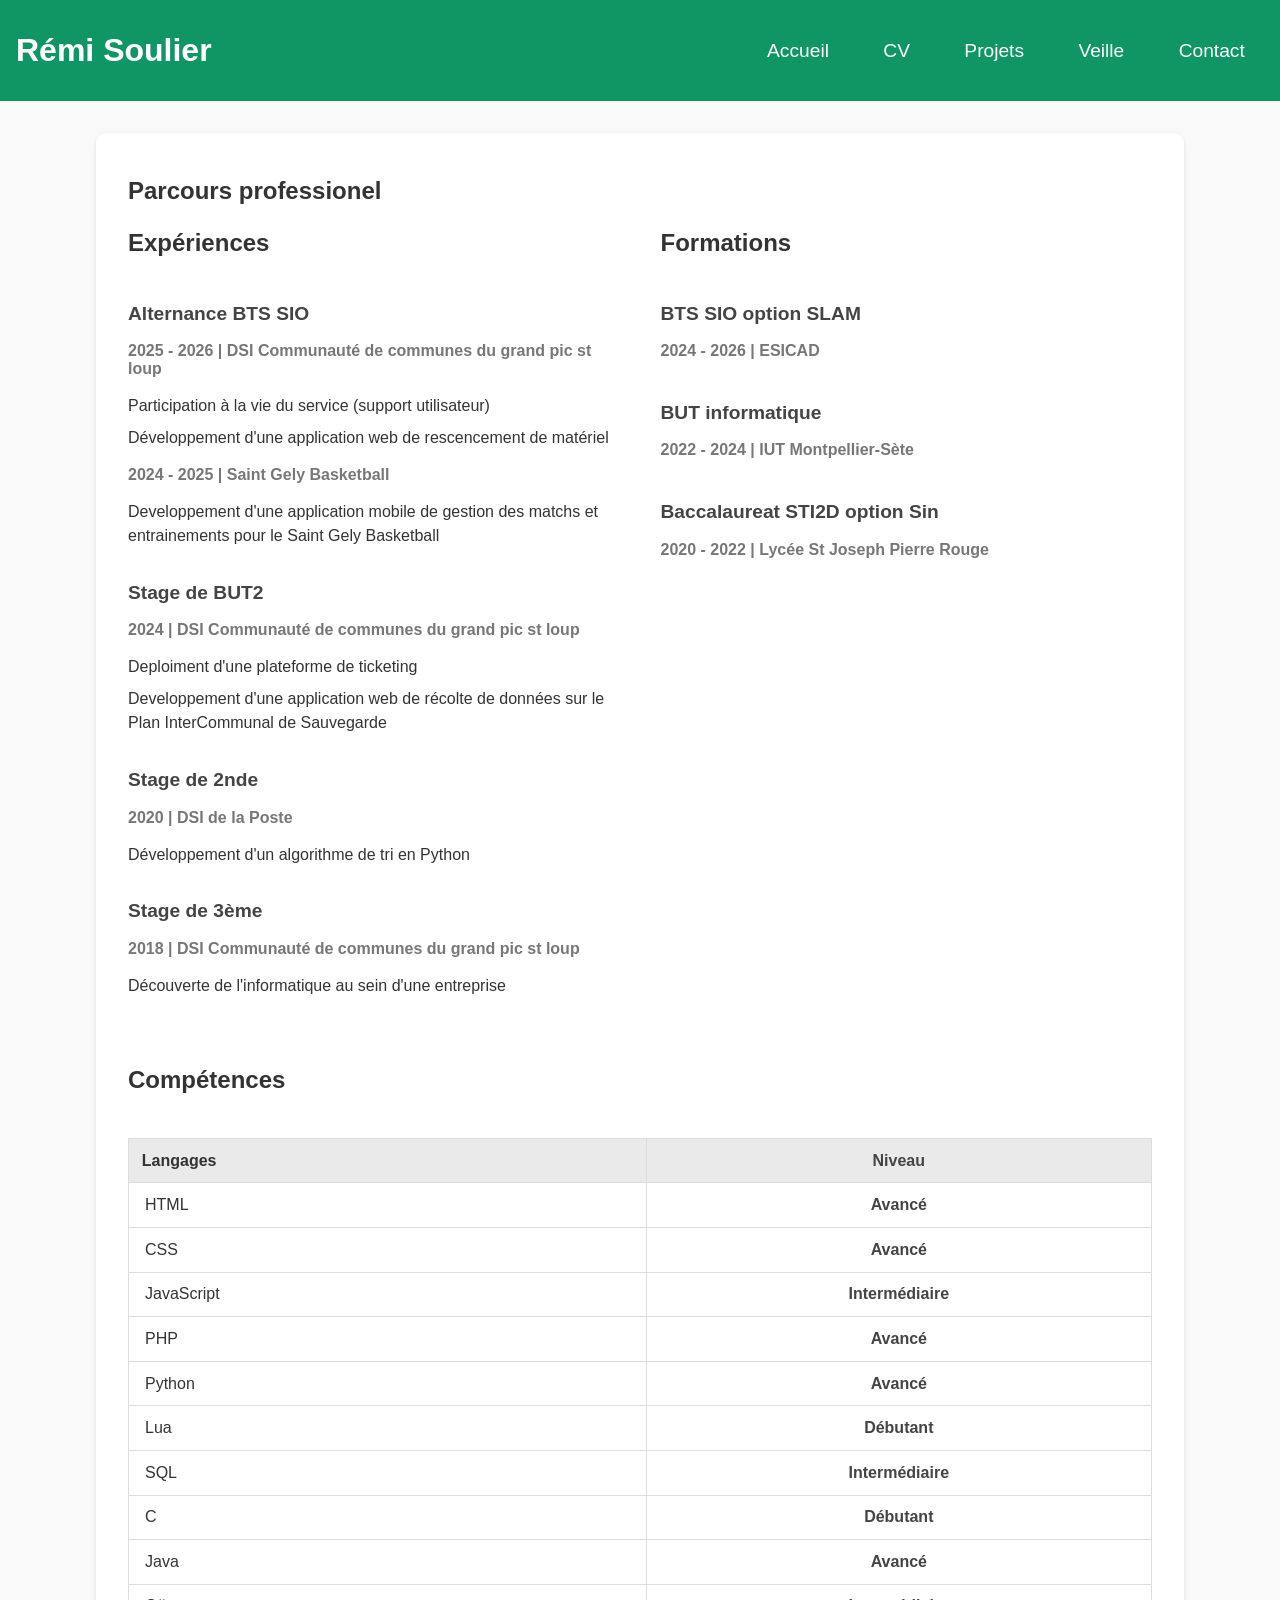
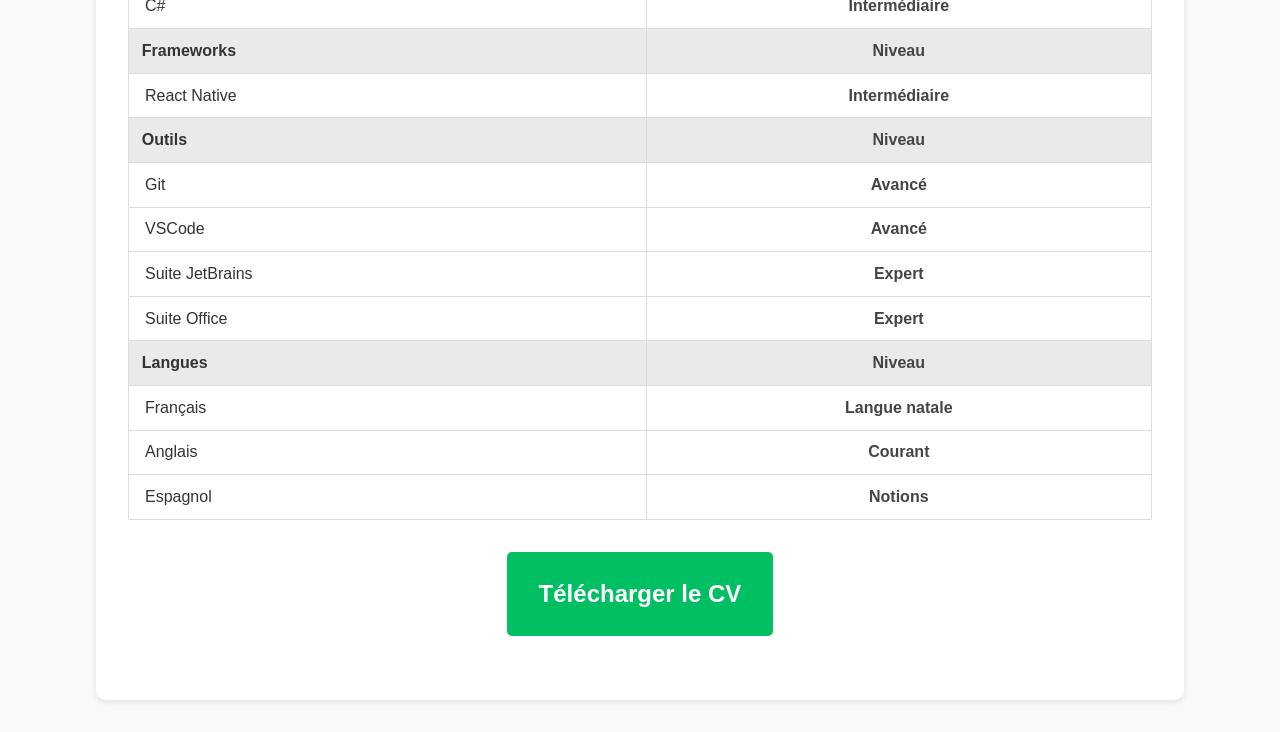
==== cv.html @ c182025d "Initial commit" ====
<!DOCTYPE html>
<html lang="en">
<head>
    <meta charset="UTF-8">
    <title>Rémi Soulier</title>
    <link rel="stylesheet" href="cv.css" type="text/css">
</head>
<body>
<header>
    <H1>Rémi Soulier</H1>
    <nav>
        <a href="index.html"><div class="divMenu">Accueil</div> </a>
        <a href="cv.html"><div class="divMenu">CV</div> </a>
        <a href="projets.html"><div class="divMenu">Projets</div> </a>
        <a href="veille.html"><div class="divMenu">Veille</div> </a>
        <a href="contact.html"><div class="divMenu">Contact</div> </a>
    </nav>
</header>
<section id="sectionCv">
    <h1>Parcours professionel</h1>

    <div id="parcoursProfessionel">
        <div id="divExp">
            <h2>Expériences</h2>
            <div>
                <h3>Alternance BTS SIO</h3>
                <h4>2025 - 2026 | DSI Communauté de communes du grand pic st loup</h4>
                <p>Participation à la vie du service (support utilisateur)</p>
                <p>Développement d'une application web de rescencement de matériel</p>
                <h4>2024 - 2025 | Saint Gely Basketball</h4>
                <p>Developpement d'une application mobile de gestion des matchs et entrainements pour le Saint Gely Basketball</p>
            </div>
            <div>
                <h3>Stage de BUT2</h3>
                <h4>2024 | DSI Communauté de communes du grand pic st loup</h4>
                <p>Deploiment d'une plateforme de ticketing</p>
                <p>Developpement d'une application web de récolte de données sur le Plan InterCommunal de Sauvegarde</p>
            </div>
            <div>
                <h3>Stage de 2nde</h3>
                <h4>2020 | DSI de la Poste</h4>
                <p>Développement d'un algorithme de tri en Python</p>
            </div>
            <div>
                <h3>Stage de 3ème</h3>
                <h4>2018 | DSI Communauté de communes du grand pic st loup</h4>
                <p>Découverte de l'informatique au sein d'une entreprise</p>
            </div>
        </div>

        <div id="divForm">
            <h2>Formations</h2>
            <div>
                <h3>BTS SIO option SLAM</h3>
                <h4>2024 - 2026 | ESICAD</h4>
            </div>
            <div>
                <h3>BUT informatique</h3>
                <h4>2022 - 2024 | IUT Montpellier-Sète</h4>
            </div>

            <div>
                <h3>Baccalaureat STI2D option Sin</h3>
                <h4>2020 - 2022 | Lycée St Joseph Pierre Rouge</h4>
            </div>
        </div>

    </div>
    <h1>Compétences</h1>
    <div id="competences">
        <table>
            <tr class="cate">
                <td class="tableCate">Langages</td>
                <td class="note">Niveau</td>
            </tr>
            <tr>
                <td class="item">HTML</td>
                <td class="note">Avancé</td>
            </tr>
            <tr>
                <td class="item">CSS</td>
                <td class="note">Avancé</td>
            </tr>
            <tr>
                <td class="item">JavaScript</td>
                <td class="note">Intermédiaire</td>
            </tr>
            <tr>
                <td class="item">PHP</td>
                <td class="note">Avancé</td>
            </tr>
            <tr>
                <td class="item">Python</td>
                <td class="note">Avancé</td>
            </tr>
            <tr>
                <td class="item">Lua</td>
                <td class="note">Débutant</td>
            </tr>
            <tr>
                <td class="item">SQL</td>
                <td class="note">Intermédiaire</td>
            </tr>
            <tr>
                <td class="item">C</td>
                <td class="note">Débutant</td>
            </tr>
            <tr>
                <td class="item">Java</td>
                <td class="note">Avancé</td>
            </tr>
            <tr>
                <td class="item">C#</td>
                <td class="note">Intermédiaire</td>
            </tr>
            <tr class="cate">
                <td class="tableCate">Frameworks</td>
                <td class="note">Niveau</td>
            </tr>
            <tr>
                <td class="item">React Native</td>
                <td class="note">Intermédiaire</td>
            </tr>
            <tr class="cate">
                <td class="tableCate">Outils</td>
                <td class="note">Niveau</td>
            </tr>
            <tr>
                <td class="item">Git</td>
                <td class="note">Avancé</td>
            </tr>
            <tr>
                <td class="item">VSCode</td>
                <td class="note">Avancé</td>
            </tr>
            <tr>
                <td class="item">Suite JetBrains</td>
                <td class="note">Expert</td>
            </tr>
            <tr>
                <td class="item">Suite Office</td>
                <td class="note">Expert</td>
            </tr>
            <tr class="cate">
                <td class="tableCate">Langues</td>
                <td class="note">Niveau</td>
            </tr>
            <tr>
                <td class="item">Français</td>
                <td class="note">Langue natale</td>
            </tr>
            <tr>
                <td class="item">Anglais</td>
                <td class="note">Courant</td>
            </tr>
            <tr>
                <td class="item">Espagnol</td>
                <td class="note">Notions</td>
            </tr>
        </table>
    </div>
    <a href="Rémi%20Soulier.pdf" id="btnCV">
        <div id="cv">
            <h2>Télécharger le CV</h2>
        </div>
    </a>
</section>
</body>
</html>
---- cv.css ----
/* General Styles */
body {
    font-family: Arial, sans-serif;
    margin: 0;
    padding: 0;
    background-color: #f9f9f9;
    color: #333;
}

h1, h2, h3, h4 {
    margin: 0;
    padding: 0.5em 0;
}

/* Header */
header {
    background-color: #109664;
    color: #fff;
    padding: 1em;
    display: flex;
    justify-content: space-between;
    align-items: center;
}

header h1 {
    font-size: 2em;
}

nav {
    display: flex;
    gap: 1em;
}

nav a {
    text-decoration: none;
    color: #fff;
    font-size: 1.2em;
    padding: 0.5em 1em;
    border-radius: 5px;
    transition: background-color 0.3s;
}

nav a:hover {
    background-color: #666;
}

/* Section CV */
#sectionCv {
    padding: 2em;
    background-color: #fff;
    border-radius: 10px;
    box-shadow: 0 2px 5px rgba(0, 0, 0, 0.1);
    margin: 2em auto;
    width: 80%;
}

#parcoursProfessionel {
    display: flex;
    justify-content: space-between;
    gap: 2em;
    margin-bottom: 2em;
}

#parcoursProfessionel > div {
    width: 48%;
}

#parcoursProfessionel h2 {
    font-size: 1.5em;
    margin-bottom: 1em;
}

#parcoursProfessionel div > div {
    margin-bottom: 1.5em;
}

#parcoursProfessionel h3 {
    font-size: 1.2em;
    color: #444;
}

#parcoursProfessionel h4 {
    font-size: 1em;
    color: #777;
    margin-bottom: 0.5em;
}

#parcoursProfessionel p {
    margin: 0.5em 0;
    line-height: 1.5;
}

/* Competences Table */
#competences {
    margin-top: 2em;
}

#competences table {
    width: 100%;
    border-collapse: collapse;
    margin-bottom: 2em;
}

#competences th, #competences td {
    border: 1px solid #ddd;
    padding: 0.8em;
    text-align: left;
}

#competences th {
    background-color: #f4f4f4;
    font-weight: bold;
}

#competences .cate {
    background-color: #eaeaea;
    font-weight: bold;
}

#competences .item {
    padding-left: 1em;
}

#competences .note {
    text-align: center;
    font-weight: bold;
    color: #444;
}

/* Download CV Button */
#btnCV {
    display: block;
    text-align: center;
    margin: 2em auto;
    text-decoration: none;
}

#cv {
    background-color: #00bf63;
    color: #fff;
    padding: 1em 2em;
    border-radius: 5px;
    display: inline-block;
    transition: background-color 0.3s;
}

#cv:hover {
    background-color: #109664;
}
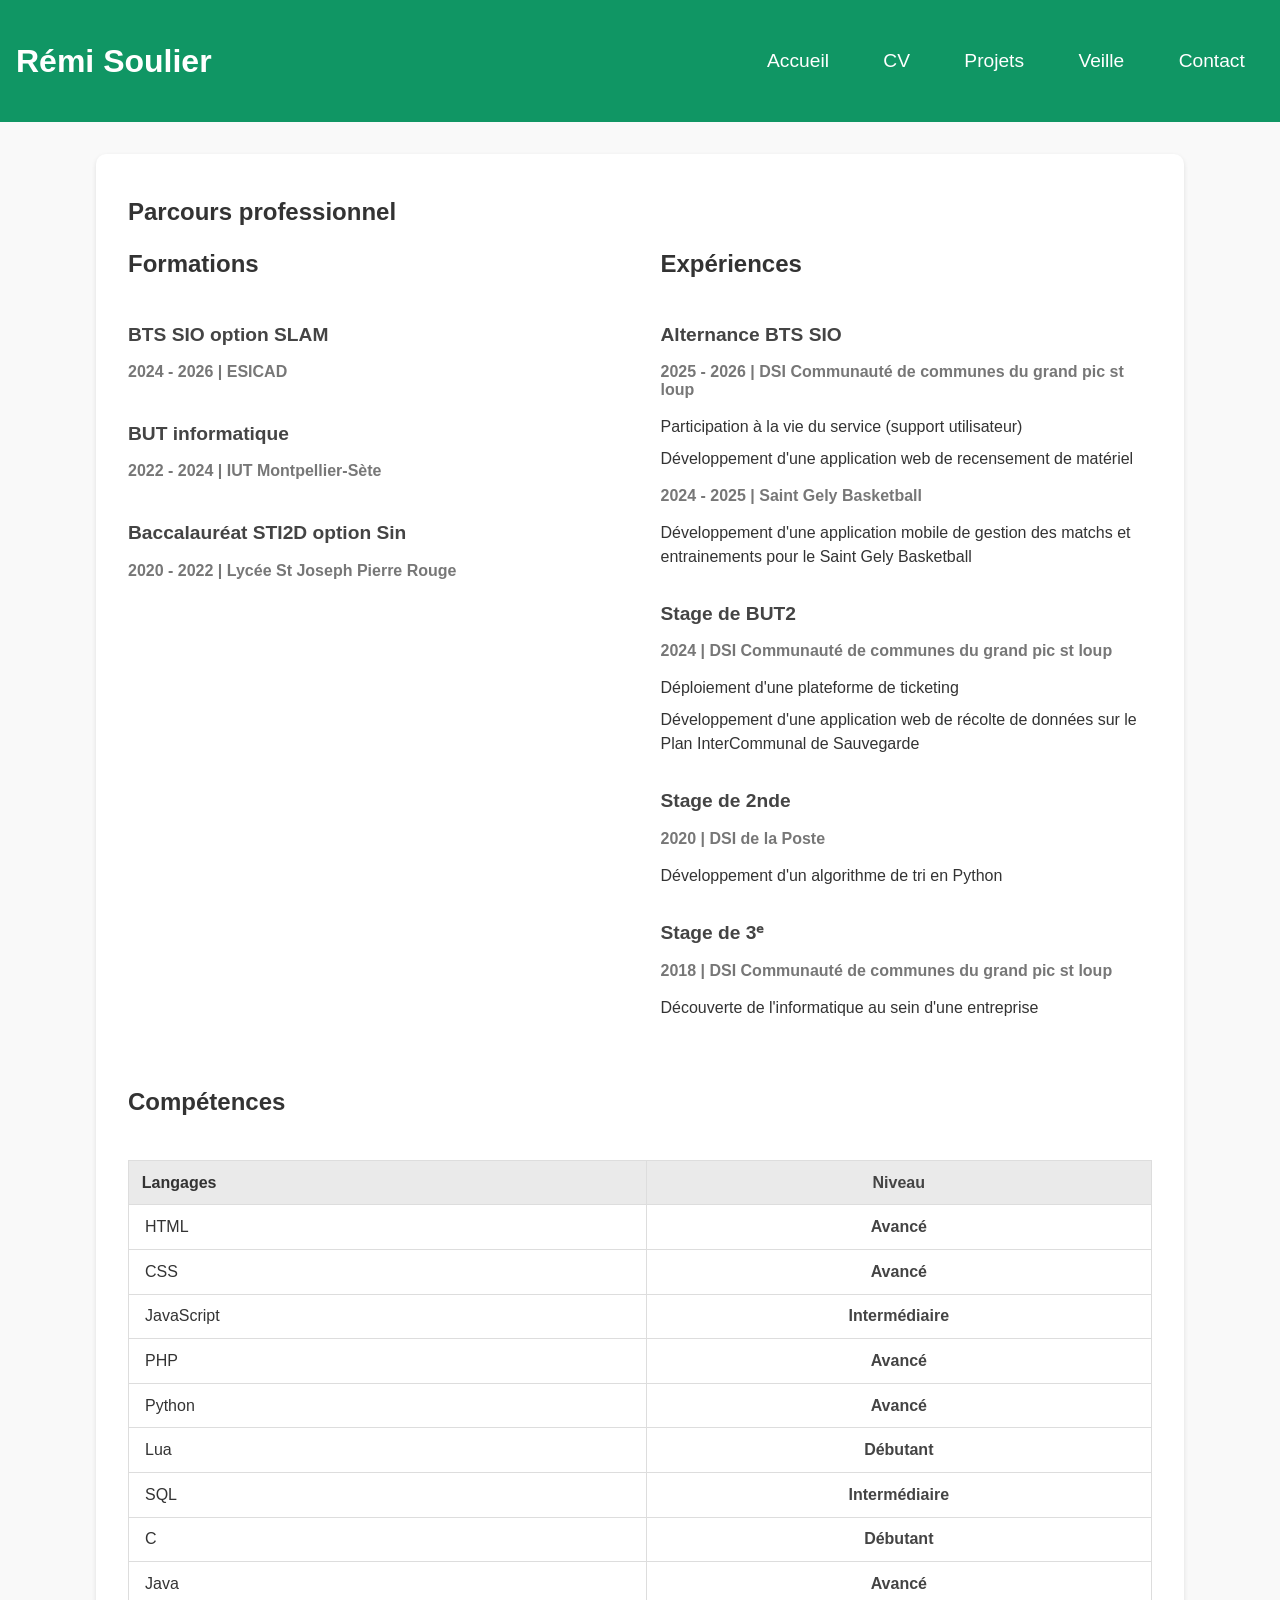
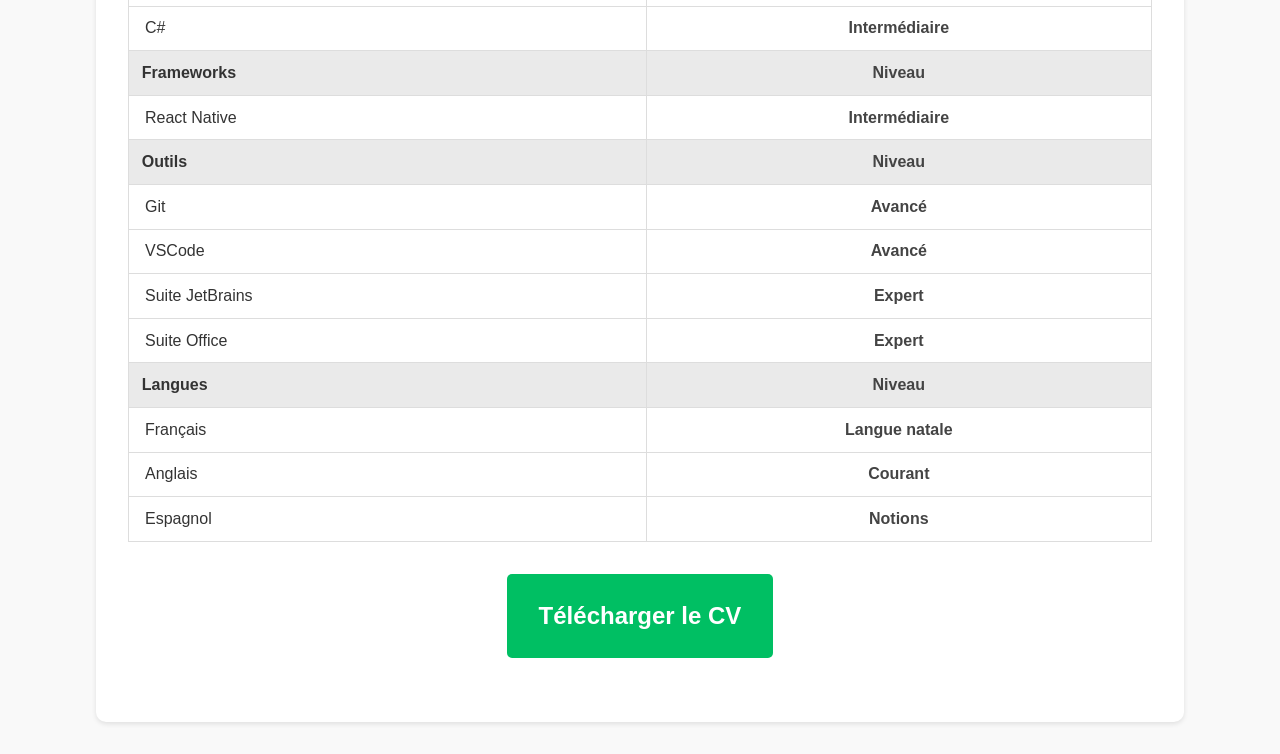
==== commit 1268bec1: "modif projets ajout pokedle" ====
--- a/cv.html
+++ b/cv.html
@@ -17,36 +17,9 @@
     </nav>
 </header>
 <section id="sectionCv">
-    <h1>Parcours professionel</h1>
+    <h1>Parcours professionnel</h1>
 
     <div id="parcoursProfessionel">
-        <div id="divExp">
-            <h2>Expériences</h2>
-            <div>
-                <h3>Alternance BTS SIO</h3>
-                <h4>2025 - 2026 | DSI Communauté de communes du grand pic st loup</h4>
-                <p>Participation à la vie du service (support utilisateur)</p>
-                <p>Développement d'une application web de rescencement de matériel</p>
-                <h4>2024 - 2025 | Saint Gely Basketball</h4>
-                <p>Developpement d'une application mobile de gestion des matchs et entrainements pour le Saint Gely Basketball</p>
-            </div>
-            <div>
-                <h3>Stage de BUT2</h3>
-                <h4>2024 | DSI Communauté de communes du grand pic st loup</h4>
-                <p>Deploiment d'une plateforme de ticketing</p>
-                <p>Developpement d'une application web de récolte de données sur le Plan InterCommunal de Sauvegarde</p>
-            </div>
-            <div>
-                <h3>Stage de 2nde</h3>
-                <h4>2020 | DSI de la Poste</h4>
-                <p>Développement d'un algorithme de tri en Python</p>
-            </div>
-            <div>
-                <h3>Stage de 3ème</h3>
-                <h4>2018 | DSI Communauté de communes du grand pic st loup</h4>
-                <p>Découverte de l'informatique au sein d'une entreprise</p>
-            </div>
-        </div>
 
         <div id="divForm">
             <h2>Formations</h2>
@@ -60,10 +33,40 @@
             </div>
 
             <div>
-                <h3>Baccalaureat STI2D option Sin</h3>
+                <h3>Baccalauréat STI2D option Sin</h3>
                 <h4>2020 - 2022 | Lycée St Joseph Pierre Rouge</h4>
             </div>
         </div>
+
+        <div id="divExp">
+            <h2>Expériences</h2>
+            <div>
+                <h3>Alternance BTS SIO</h3>
+                <h4>2025 - 2026 | DSI Communauté de communes du grand pic st loup</h4>
+                <p>Participation à la vie du service (support utilisateur)</p>
+                <p>Développement d'une application web de recensement de matériel</p>
+                <h4>2024 - 2025 | Saint Gely Basketball</h4>
+                <p>Développement d'une application mobile de gestion des matchs et entrainements pour le Saint Gely Basketball</p>
+            </div>
+            <div>
+                <h3>Stage de BUT2</h3>
+                <h4>2024 | DSI Communauté de communes du grand pic st loup</h4>
+                <p>Déploiement d'une plateforme de ticketing</p>
+                <p>Développement d'une application web de récolte de données sur le Plan InterCommunal de Sauvegarde</p>
+            </div>
+            <div>
+                <h3>Stage de 2nde</h3>
+                <h4>2020 | DSI de la Poste</h4>
+                <p>Développement d'un algorithme de tri en Python</p>
+            </div>
+            <div>
+                <h3>Stage de 3ᵉ</h3>
+                <h4>2018 | DSI Communauté de communes du grand pic st loup</h4>
+                <p>Découverte de l'informatique au sein d'une entreprise</p>
+            </div>
+        </div>
+
+
 
     </div>
     <h1>Compétences</h1>
@@ -159,7 +162,7 @@
             </tr>
         </table>
     </div>
-    <a href="Rémi%20Soulier.pdf" id="btnCV">
+    <a href="documents/Rémi%20Soulier.pdf" id="btnCV" target="_blank">
         <div id="cv">
             <h2>Télécharger le CV</h2>
         </div>
--- a/cv.css
+++ b/cv.css
@@ -20,6 +20,7 @@
     display: flex;
     justify-content: space-between;
     align-items: center;
+    height: 10vh;
 }
 
 header h1 {
